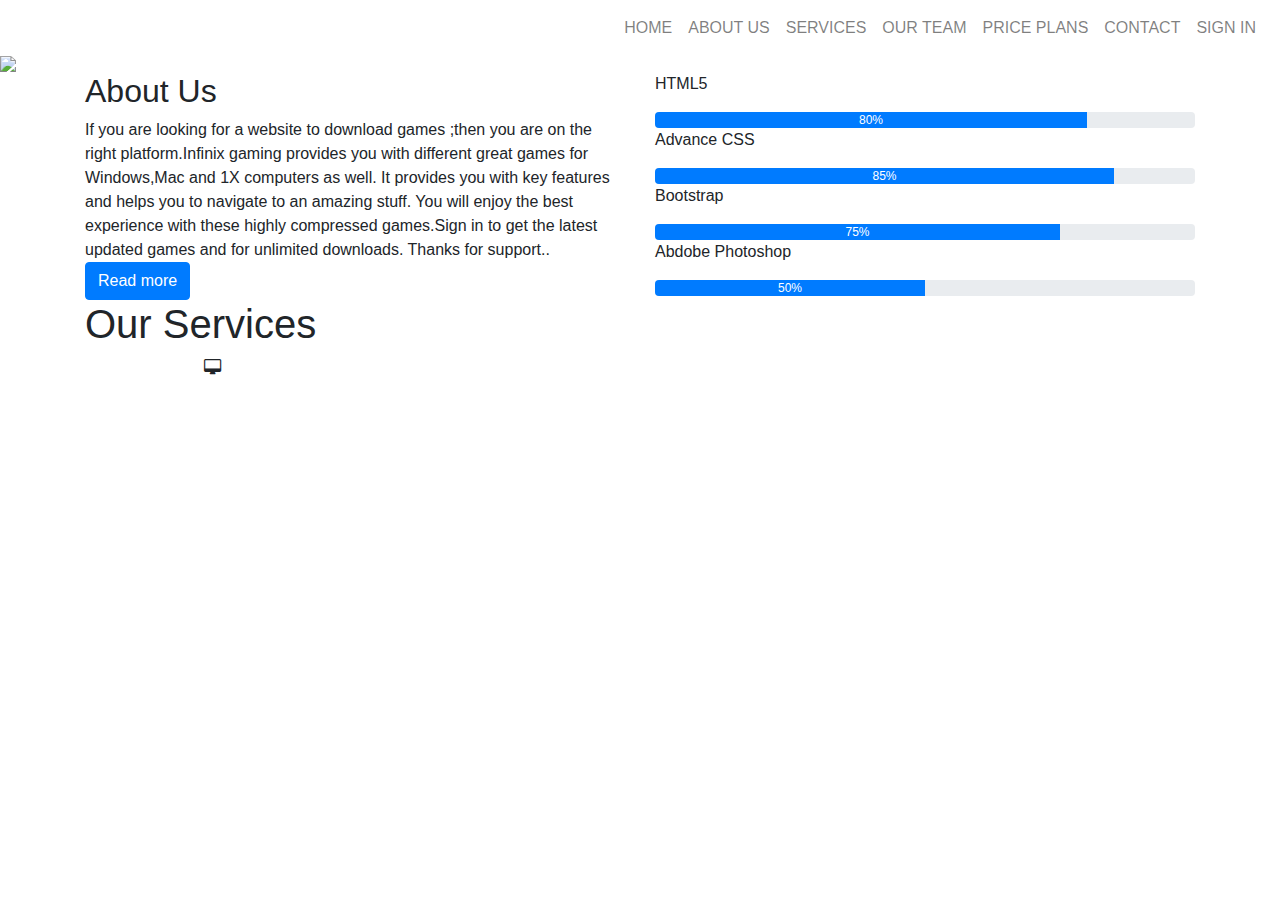
==== Project/index.html @ b205342e "Homepage of the website" ====
<!DOCTYPE html>
<html>
<head>
    <title>Infinix Gaming</title>
    <link rel="stylesheet" href="style.css">
    <link rel="stylesheet" href="https://stackpath.bootstrapcdn.com/bootstrap/4.5.2/css/bootstrap.min.css">
    <link rel="stylesheet" href="https://stackpath.bootstrapcdn.com/font-awesome/4.7.0/css/font-awesome.min.css">
    <script src="https://code.jquery.com/jquery-3.5.1.slim.min.js"></script>
    <script src="https://cdn.jsdelivr.net/npm/popper.js@1.16.1/dist/umd/popper.min.js"></script>
    <script src="https://stackpath.bootstrapcdn.com/bootstrap/4.5.2/js/bootstrap.min.js"></script>
</head>
<body>
    <!---Gaming Navigation Bar-->
    <section id="nav-bar">
        <nav class="navbar navbar-expand-lg navbar-light">
            <a class="navbar-brand"><img src="Logo/logo.png" alt=""></a>
            <button class="navbar-toggler" type="button" data-toggle="collapse" data-target="#navbarNav" aria-controls="navbarNav" aria-expanded="false" aria-label="Toggle navigation">
              <span class="navbar-toggler-icon"></span>
            </button>
            <div class="collapse navbar-collapse" id="navbarNav">
              <ul class="navbar-nav ml-auto">
                <li class="nav-item">
                  <a class="nav-link" href="#">HOME</a>
                </li>
                <li class="nav-item">
                  <a class="nav-link" href="#">ABOUT US</a>
                </li>
                <li class="nav-item">
                  <a class="nav-link" href="#">SERVICES</a>
                </li>
                <li class="nav-item">
                  <a class="nav-link" href="#">OUR TEAM</a>
                </li>
                <li class="nav-item">
                    <a class="nav-link" href="#">PRICE PLANS</a>
                </li>
                <li class="nav-item">
                    <a class="nav-link" href="#">CONTACT</a>
                </li>
                <li class="nav-item">
                    <a class="nav-link" href="Login/Login.html">SIGN IN</a>
                </li>
              </ul>
            </div>
          </nav>
    </section>
    <!-----Slider------>
    <div id="slider">
        <div id="headerSlider" class="carousel slide" data-ride="carousel">
            <ol class="carousel-indicators">
              <li data-target="#headerSlider" data-slide-to="0" class="active"></li>
              <li data-target="#headerSlider" data-slide-to="1"></li>
              <li data-target="#headerSlider" data-slide-to="2"></li>
            </ol>
            <div class="carousel-inner">
              <div class="carousel-item active">
                <img src="Banner/banner1.jpg" class="d-block img-fluid">
                <div class="carousel-caption">
                    <h5>Welcome to the Gaming Website</h5>
                </div>
              </div>
              <div class="carousel-item">
                <img src="Banner/banner2.jpg" class="d-block img-fluid">
                <div class="carousel-caption">
                    <h5>Best Gaming Experience</h5>
                </div>
              </div>
              <div class="carousel-item">
                <img src="Banner/banner3.jpg" class="d-block img-fluid">
                <div class="carousel-caption">
                    <h5>Top Pc Games</h5>
                </div>
              </div>
            </div>
            <a class="carousel-control-prev" href="#headerSlider" role="button" data-slide="prev">
              <span class="carousel-control-prev-icon" aria-hidden="true"></span>
              <span class="sr-only">Previous</span>
            </a>
            <a class="carousel-control-next" href="#headerSlider" role="button" data-slide="next">
              <span class="carousel-control-next-icon" aria-hidden="true"></span>
              <span class="sr-only">Next</span>
            </a>
          </div>
    </div>
    <!--------About------>
    <section id="about">
        <div class="container">
            <div class="row">
              <div class="col-md-6">
                <h2>About Us</h2>
                <div class="about-content">
                  If you are looking for a website to download games ;then you are on the right platform.Infinix gaming provides you with different great games for Windows,Mac and 1X computers as well. It provides you with key features and helps you to navigate to an amazing stuff. You will enjoy the  best experience with these highly compressed games.Sign in to get the latest updated games and for unlimited downloads.
                  Thanks for support..
                </div>
                <button type="button"  class="btn btn-primary">Read more</button>
              </div>
                <div class="col-md-6 skills-bar">
                  <p>HTML5</p>
                  <div class="progress">
                    <div class="progress-bar" style="width:80%;">80%</div>
                  </div>
                  <p>Advance CSS</p>
                  <div class="progress">
                    <div class="progress-bar" style="width:85%;">85%</div>
                  </div>
                  <p>Bootstrap</p>
                  <div class="progress">
                    <div class="progress-bar" style="width:75%;">75%</div>
                  </div>
                  <p>Abdobe Photoshop</p>
                  <div class="progress">
                    <div class="progress-bar" style="width:50%;">50%</div>
                  </div>
                </div>
            </div>
        </div>
    </section>
    <!-------Services------>
    <section id="services">
      <div class="container">
        <h1>Our Services</h1>
        <div class="row">
          <div class="col-md-3 text-center">
            <div class="icon">
              <i class="fa fa-desktop"></i>
            </div>
            
          </div>
        </div>
      </div>
    </section>
</body>
</html>
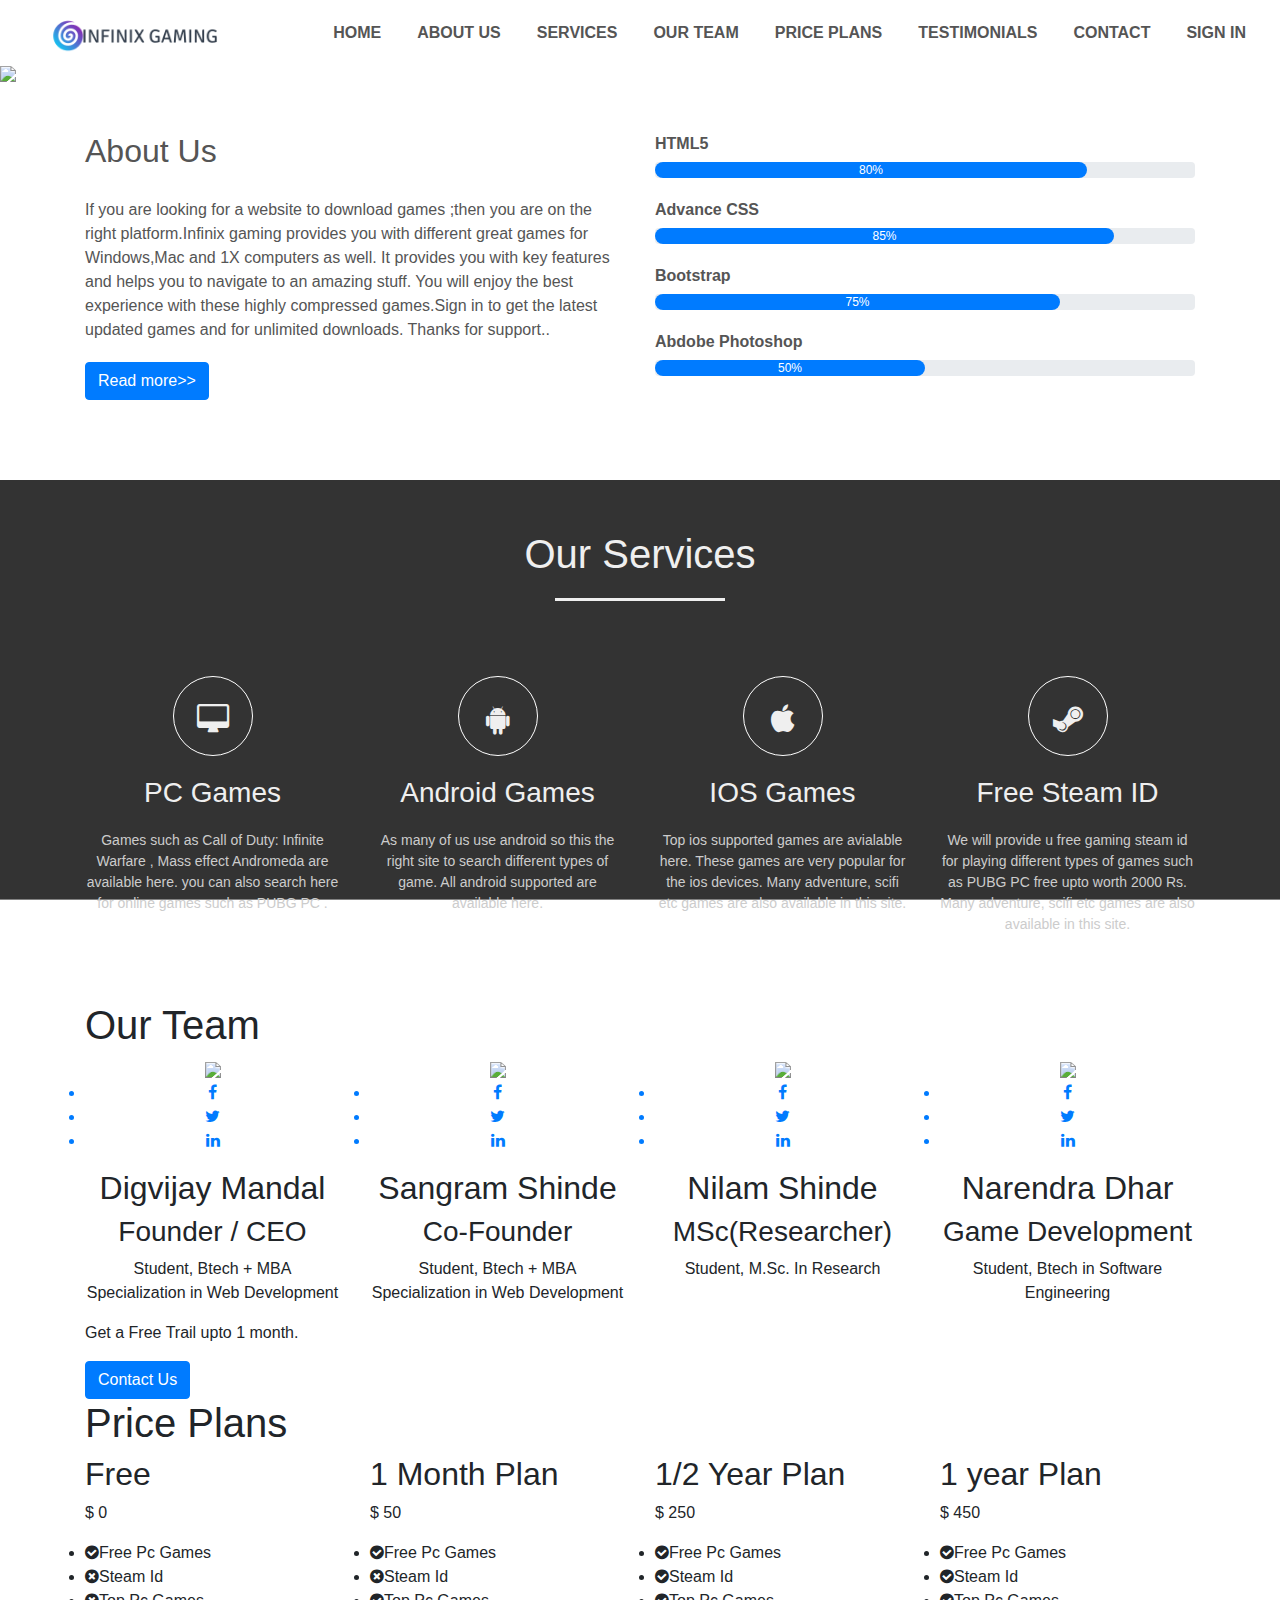
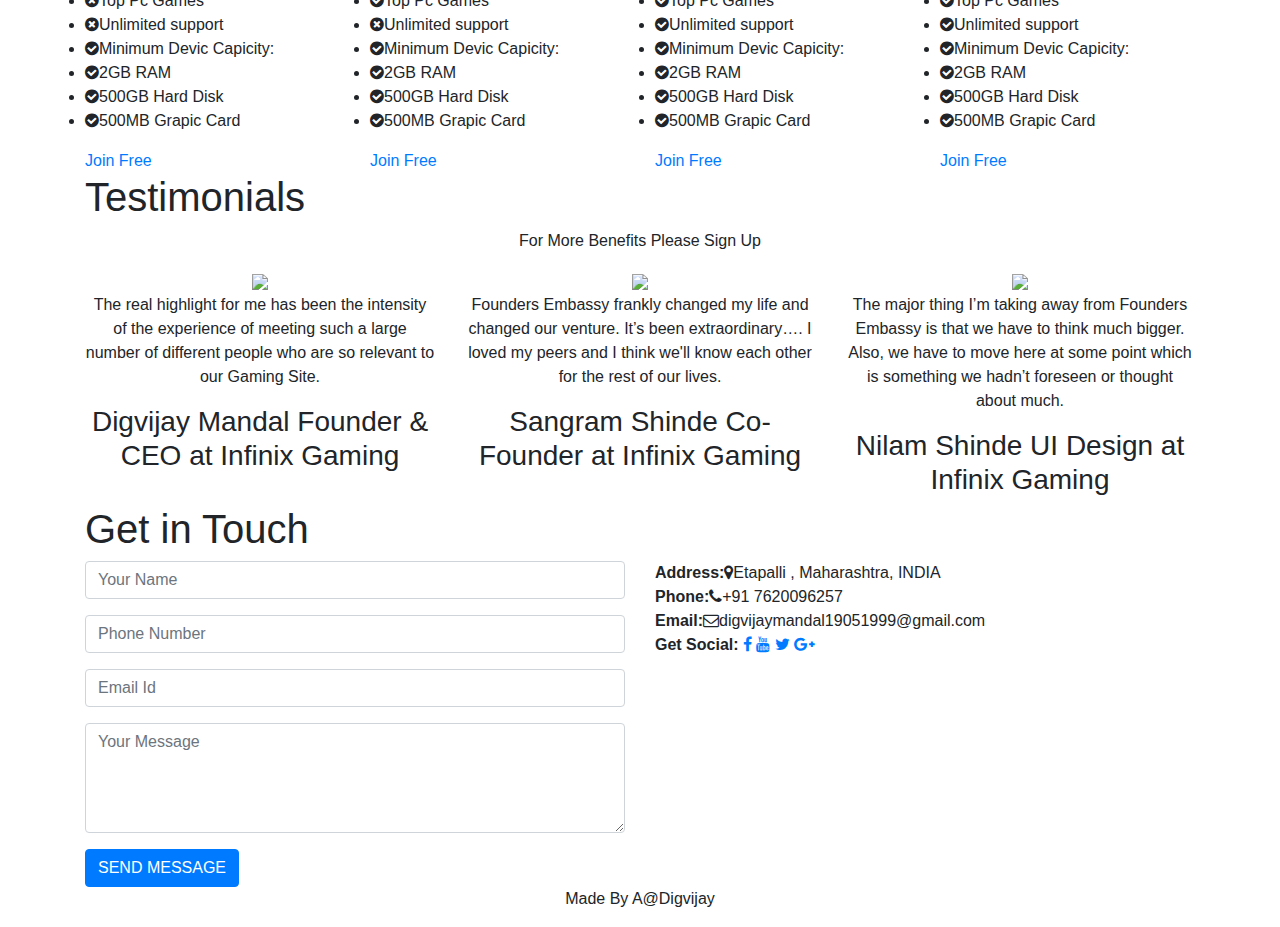
==== commit 3266c904: "Smooth Scroll" ====
--- a/Project/index.html
+++ b/Project/index.html
@@ -20,22 +20,25 @@
             <div class="collapse navbar-collapse" id="navbarNav">
               <ul class="navbar-nav ml-auto">
                 <li class="nav-item">
-                  <a class="nav-link" href="#">HOME</a>
-                </li>
-                <li class="nav-item">
-                  <a class="nav-link" href="#">ABOUT US</a>
-                </li>
-                <li class="nav-item">
-                  <a class="nav-link" href="#">SERVICES</a>
-                </li>
-                <li class="nav-item">
-                  <a class="nav-link" href="#">OUR TEAM</a>
-                </li>
-                <li class="nav-item">
-                    <a class="nav-link" href="#">PRICE PLANS</a>
-                </li>
-                <li class="nav-item">
-                    <a class="nav-link" href="#">CONTACT</a>
+                  <a class="nav-link" href="#top">HOME</a>
+                </li>
+                <li class="nav-item">
+                  <a class="nav-link" href="#about">ABOUT US</a>
+                </li>
+                <li class="nav-item">
+                  <a class="nav-link" href="#services">SERVICES</a>
+                </li>
+                <li class="nav-item">
+                  <a class="nav-link" href="#team">OUR TEAM</a>
+                </li>
+                <li class="nav-item">
+                    <a class="nav-link" href="#price">PRICE PLANS</a>
+                </li>
+                <li class="nav-item">
+                  <a class="nav-link" href="#testimonials">TESTIMONIALS</a>
+              </li>
+                <li class="nav-item">
+                    <a class="nav-link" href="#contact">CONTACT</a>
                 </li>
                 <li class="nav-item">
                     <a class="nav-link" href="Login/Login.html">SIGN IN</a>
@@ -92,7 +95,7 @@
                   If you are looking for a website to download games ;then you are on the right platform.Infinix gaming provides you with different great games for Windows,Mac and 1X computers as well. It provides you with key features and helps you to navigate to an amazing stuff. You will enjoy the  best experience with these highly compressed games.Sign in to get the latest updated games and for unlimited downloads.
                   Thanks for support..
                 </div>
-                <button type="button"  class="btn btn-primary">Read more</button>
+                <button type="button"  class="btn btn-primary">Read more>></button>
               </div>
                 <div class="col-md-6 skills-bar">
                   <p>HTML5</p>
@@ -119,15 +122,280 @@
     <section id="services">
       <div class="container">
         <h1>Our Services</h1>
-        <div class="row">
+        <div class="row services">
           <div class="col-md-3 text-center">
             <div class="icon">
               <i class="fa fa-desktop"></i>
             </div>
-            
-          </div>
-        </div>
-      </div>
-    </section>
+            <h3>PC Games</h3>
+            <p>Games such as Call of Duty: Infinite Warfare , Mass effect Andromeda are available here. you can also search here for online games such as PUBG PC .</p>
+          </div>
+          <div class="col-md-3 text-center">
+            <div class="icon">
+              <i class="fa fa-android"></i>
+            </div>
+            <h3>Android Games</h3>
+            <p>As many of us use android so this the right site to search different types of game. All android supported are available here.</p>
+          </div>
+          <div class="col-md-3 text-center">
+            <div class="icon">
+              <i class="fa fa-apple"></i>
+            </div>
+            <h3>IOS Games</h3>
+            <p>Top ios supported games are avialable here. These games are very popular for the ios devices. Many adventure, scifi etc games are also available in this site.</p>
+          </div>
+          <div class="col-md-3 text-center">
+            <div class="icon">
+              <i class="fa fa-steam"></i>
+            </div>
+            <h3>Free Steam ID</h3>
+            <p>We will provide u free gaming steam id for playing different types of games such as PUBG PC free upto worth 2000 Rs.  Many adventure, scifi etc games are also available in this site.</p>
+          </div>
+        </div>
+      </div>
+    </section>
+    <!----------Team Members------------>
+    <section id="team">
+      <div class="container">
+        <h1>Our Team</h1>
+        <div class="row">
+          <div class="col-md-3 profile-pic text-center">
+            <div class="img-box">
+              <img src="Team/team1.jpg" class="img-responsive">
+              <ul>
+                <a href="#"><li><i class="fa fa-facebook"></i></li></a>
+                <a href="#"><li><i class="fa fa-twitter"></i></li></a>
+                <a href="#"><li><i class="fa fa-linkedin"></i></li></a>
+              </ul>
+            </div>
+            <h2>Digvijay Mandal</h2>
+            <h3>Founder / CEO</h3>
+            <P>Student, Btech + MBA Specialization in Web Development</P>
+          </div>
+          <div class="col-md-3 profile-pic text-center">
+            <div class="img-box">
+              <img src="Team/team2.png" class="img-responsive">
+              <ul>
+                <a href="#"><li><i class="fa fa-facebook"></i></li></a>
+                <a href="#"><li><i class="fa fa-twitter"></i></li></a>
+                <a href="#"><li><i class="fa fa-linkedin"></i></li></a>
+              </ul>
+            </div>
+            <h2>Sangram Shinde</h2>
+            <h3>Co-Founder</h3>
+            <P>Student, Btech + MBA Specialization in Web Development</P>
+          </div>
+          <div class="col-md-3 profile-pic text-center">
+            <div class="img-box">
+              <img src="Team/team6.jpg" class="img-responsive">
+              <ul>
+                <a href="#"><li><i class="fa fa-facebook"></i></li></a>
+                <a href="#"><li><i class="fa fa-twitter"></i></li></a>
+                <a href="#"><li><i class="fa fa-linkedin"></i></li></a>
+              </ul>
+            </div>
+            <h2>Nilam Shinde</h2>
+            <h3>MSc(Researcher)</h3>
+            <P>Student, M.Sc. In Research</P>
+          </div>
+          <div class="col-md-3 profile-pic text-center">
+            <div class="img-box">
+              <img src="Team/team4.jpg" class="img-responsive">
+              <ul>
+                <a href="#"><li><i class="fa fa-facebook"></i></li></a>
+                <a href="#"><li><i class="fa fa-twitter"></i></li></a>
+                <a href="#"><li><i class="fa fa-linkedin"></i></li></a>
+              </ul>
+            </div>
+            <h2>Narendra Dhar</h2>
+            <h3>Game Development</h3>
+            <P>Student, Btech in Software Engineering</P>
+          </div>
+        </div>
+      </div>
+    </section>
+    <!----------promo-------->
+    <section id="promo">
+      <div class="container">
+        <p>Get a Free Trail upto 1 month.</p>
+        <a href="#" class="btn btn-primary">Contact Us</a>
+      </div>
+    </section>
+    <!--------------Price plans------->
+    <section id="price">
+      <div class="container">
+        <h1>Price Plans</h1>
+        <div class="row">
+          <div class="col-md-3">
+            <div class="single-price">
+              <div class="price-head">
+                <h2>Free</h2>
+                <p>$ 0<span></span></p>
+              </div>
+              <div class="price-content">
+                <ul>
+                  <li><i class="fa fa-check-circle"></i>Free Pc Games</li>
+                  <li><i class="fa fa-times-circle"></i>Steam Id</li>
+                  <li><i class="fa fa-times-circle"></i>Top Pc Games</li>
+                  <li><i class="fa fa-times-circle"></i>Unlimited support</li>
+                  <li><i class="fa fa-check-circle"></i>Minimum Devic Capicity:</li>
+                  <li><i class="fa fa-check-circle"></i>2GB RAM</li>
+                  <li><i class="fa fa-check-circle"></i>500GB Hard Disk</li>
+                  <li><i class="fa fa-check-circle"></i>500MB Grapic Card</li>
+                </ul>
+              </div>
+              <div class="price-button">
+                <a href="#" class="buy-btn">Join Free</a>
+              </div>
+            </div>
+          </div>
+          <div class="col-md-3">
+            <div class="single-price">
+              <div class="price-head">
+                <h2>1 Month Plan</h2>
+                <p>$ 50<span></span></p>
+              </div>
+              <div class="price-content">
+                <ul>
+                  <li><i class="fa fa-check-circle"></i>Free Pc Games</li>
+                  <li><i class="fa fa-times-circle"></i>Steam Id</li>
+                  <li><i class="fa fa-check-circle"></i>Top Pc Games</li>
+                  <li><i class="fa fa-times-circle"></i>Unlimited support</li>
+                  <li><i class="fa fa-check-circle"></i>Minimum Devic Capicity:</li>
+                  <li><i class="fa fa-check-circle"></i>2GB RAM</li>
+                  <li><i class="fa fa-check-circle"></i>500GB Hard Disk</li>
+                  <li><i class="fa fa-check-circle"></i>500MB Grapic Card</li>
+                </ul>
+              </div>
+              <div class="price-button">
+                <a href="#" class="buy-btn">Join Free</a>
+              </div>
+            </div>
+          </div>
+          <div class="col-md-3">
+            <div class="single-price">
+              <div class="price-head">
+                <h2>1/2 Year Plan</h2>
+                <p>$ 250<span></span></p>
+              </div>
+              <div class="price-content">
+                <ul>
+                  <li><i class="fa fa-check-circle"></i>Free Pc Games</li>
+                  <li><i class="fa fa-check-circle"></i>Steam Id</li>
+                  <li><i class="fa fa-check-circle"></i>Top Pc Games</li>
+                  <li><i class="fa fa-check-circle"></i>Unlimited support</li>
+                  <li><i class="fa fa-check-circle"></i>Minimum Devic Capicity:</li>
+                  <li><i class="fa fa-check-circle"></i>2GB RAM</li>
+                  <li><i class="fa fa-check-circle"></i>500GB Hard Disk</li>
+                  <li><i class="fa fa-check-circle"></i>500MB Grapic Card</li>
+                </ul>
+              </div>
+              <div class="price-button">
+                <a href="#" class="buy-btn">Join Free</a>
+              </div>
+            </div>
+          </div>
+          <div class="col-md-3">
+            <div class="single-price">
+              <div class="price-head">
+                <h2>1 year Plan</h2>
+                <p>$ 450<span></span></p>
+              </div>
+              <div class="price-content">
+                <ul>
+                  <li><i class="fa fa-check-circle"></i>Free Pc Games</li>
+                  <li><i class="fa fa-check-circle"></i>Steam Id</li>
+                  <li><i class="fa fa-check-circle"></i>Top Pc Games</li>
+                  <li><i class="fa fa-check-circle"></i>Unlimited support</li>
+                  <li><i class="fa fa-check-circle"></i>Minimum Devic Capicity:</li>
+                  <li><i class="fa fa-check-circle"></i>2GB RAM</li>
+                  <li><i class="fa fa-check-circle"></i>500GB Hard Disk</li>
+                  <li><i class="fa fa-check-circle"></i>500MB Grapic Card</li>
+                </ul>
+              </div>
+              <div class="price-button">
+                <a href="#" class="buy-btn">Join Free</a>
+              </div>
+            </div>
+          </div>
+        </div>
+      </div>
+    </section>
+    <section id="testimonials">
+      <div class="container">
+        <h1>Testimonials</h1>
+        <p class="text-center">For More Benefits Please Sign Up</p>
+        <div class="row">
+          <div class="col-md-4 text-center">
+            <div class="profile">
+              <img src="Team/team1.jpg" class="user">
+              <blockquote>The real highlight for me has been the intensity of the experience of meeting such a large number of different people who are so relevant to our Gaming Site.</blockquote>
+              <h3>Digvijay Mandal <span>Founder & CEO at Infinix Gaming</span></h3>
+            </div>
+          </div>
+          <div class="col-md-4 text-center">
+            <div class="profile">
+              <img src="Team/team2.png" class="user">
+              <blockquote>Founders Embassy frankly changed my life and changed our venture. It’s been extraordinary…. I loved my peers and I think we'll know each other for the rest of our lives.</blockquote>
+              <h3>Sangram Shinde <span>Co-Founder at Infinix Gaming</span></h3>
+            </div>
+          </div>
+          <div class="col-md-4 text-center">
+            <div class="profile">
+              <img src="Team/team6.jpg" class="user">
+              <blockquote>The major thing I’m taking away from Founders Embassy is that we have to think much bigger. Also, we have to move here at some point which is something we hadn’t foreseen or thought about much.</blockquote>
+              <h3>Nilam Shinde <span>UI Design at Infinix Gaming</span></h3>
+            </div>
+          </div>
+        </div>
+      </div>
+    </section>
+    <!----------Get in Touch------>
+    <section id="contact">
+      <div class="container">
+        <h1>Get in Touch</h1>
+        <div class="row">
+          <div class="col-md-6">
+            <form class="contact-form">
+              <div class="form-group">
+                <input type="text" class="form-control" placeholder="Your Name">
+              </div>
+              <div class="form-group">
+                <input type="number" class="form-control" placeholder="Phone Number">
+              </div>
+              <div class="form-group">
+                <input type="email" class="form-control" placeholder="Email Id">
+              </div>
+              <div class="form-group">
+                <textarea class="form-control" rows="4" placeholder="Your Message"></textarea>
+              </div>
+              <button type="submit" class="btn btn-primary">SEND MESSAGE</button>
+            </form>
+          </div>
+          <div class="col-md-6 contact-info">
+            <div class="follow"><b>Address:</b><i class="fa fa-map-marker"></i>Etapalli , Maharashtra, INDIA</div>
+            <div class="follow"><b>Phone:</b><i class="fa fa-phone"></i>+91 7620096257</div>
+            <div class="follow"><b>Email:</b><i class="fa fa-envelope-o"></i>digvijaymandal19051999@gmail.com</div>
+            <div class="follow"><label><b>Get Social: </b></label>
+            <a href="#"><i class="fa fa-facebook"></i></a>
+            <a href="#"><i class="fa fa-youtube"></i></a>
+            <a href="#"><i class="fa fa-twitter"></i></a>
+            <a href="#"><i class="fa fa-google-plus"></i></a>
+            </div>
+          </div>
+        </div>
+      </div>
+    </section>
+    <!-------Footer----->
+    <section id="footer">
+      <div class="container text-center">
+        <p>Made By A@Digvijay</p>
+      </div>
+    </section>
+    <!--Smooth Scrolling-->
+    <script src="Smooth-scroll/smooth-scroll.js"></script>
+    <script>
+      var scroll = new SmoothScroll('a[href*="#"]');
+    </script>
 </body>
-</html>+</html>
--- a/Project/style.css
+++ b/Project/style.css
@@ -0,0 +1,138 @@
+*{
+    margin: 0;
+    padding: 0;
+}
+
+/*----My Navigation Bar-----*/
+#nav-bar{
+    position: sticky;
+    top: 0;
+    z-index: 10;
+}
+
+.navbar-brand img{
+    height: 40px;
+    padding-left: 30px;
+}
+
+.navbar-nav li{
+    padding: 0 10px;
+}
+
+.navbar-nav li a{
+    float: right;
+    text-align: left;
+}
+
+#nav-bar ul li a:hover{
+    color: #007bff!important;
+}
+
+.navbar{
+    background: #fff;
+}
+
+.navbar-toggler{
+    border: none!important;
+}
+
+.nav-link{
+    color: #555!important;
+    font-weight: 600;
+    font-size: 16px;
+}
+
+/*----For Slider----*/
+#slider{
+    width: 100%;
+}
+
+.carousel-caption{
+    top: 50%;
+    bottom: initial!important;
+}
+
+.carousel-caption h5{
+    color: #fff;
+    font-size: 42px;
+}
+
+/*------For About---------*/
+#about{
+    padding-top: 50px;
+    padding-bottom: 50px;
+    color:#555;
+}
+#about .btn{
+    margin-top: 20px;
+    margin-bottom: 30px;
+}
+
+.about-content{
+    padding-top: 20px;
+}
+
+.skills-bar p{
+    margin-bottom: 6px;
+    font-weight: 600;
+}
+
+.progress-bar{
+    border-radius: 16px;
+}
+.progress{
+    border-radius: 16px;
+    margin-bottom: 20px;
+}
+
+/*----Services-----*/
+#services{
+    background-image: linear-gradient(rgba(0,0,0,0.8),rgba(0,0,0,0.8)),url();
+    background-size: cover;
+    background-position: center;
+    color:#efefef!important;
+    background-attachment: fixed;
+    padding-top: 50px;
+    padding-bottom: 50px;
+}
+
+#services h1{
+    text-align: center;
+    color: #efefef!important;
+    padding-bottom: 10px;
+}
+
+#services h1::after{
+    content: '';
+    background: #efefef;
+    display: block;
+    height: 3px;
+    width: 170px;
+    margin: 20px auto 5px;
+}
+
+.services{
+    margin-top: 40px;
+}
+
+.icon{
+    font-size: 30px;
+    margin: 20px auto;
+    padding: 20px;
+    height: 80px;
+    width: 80px;
+    border: 1px solid white;
+    border-radius: 50%;
+}
+
+#services p{
+    font-size: 14px;
+    margin-top: 20px;
+    color: #cccccc;
+}
+
+.services .col-md-3:hover{
+    background-color: #007bff;
+    cursor: pointer;
+    transition: 0.7s;
+}
